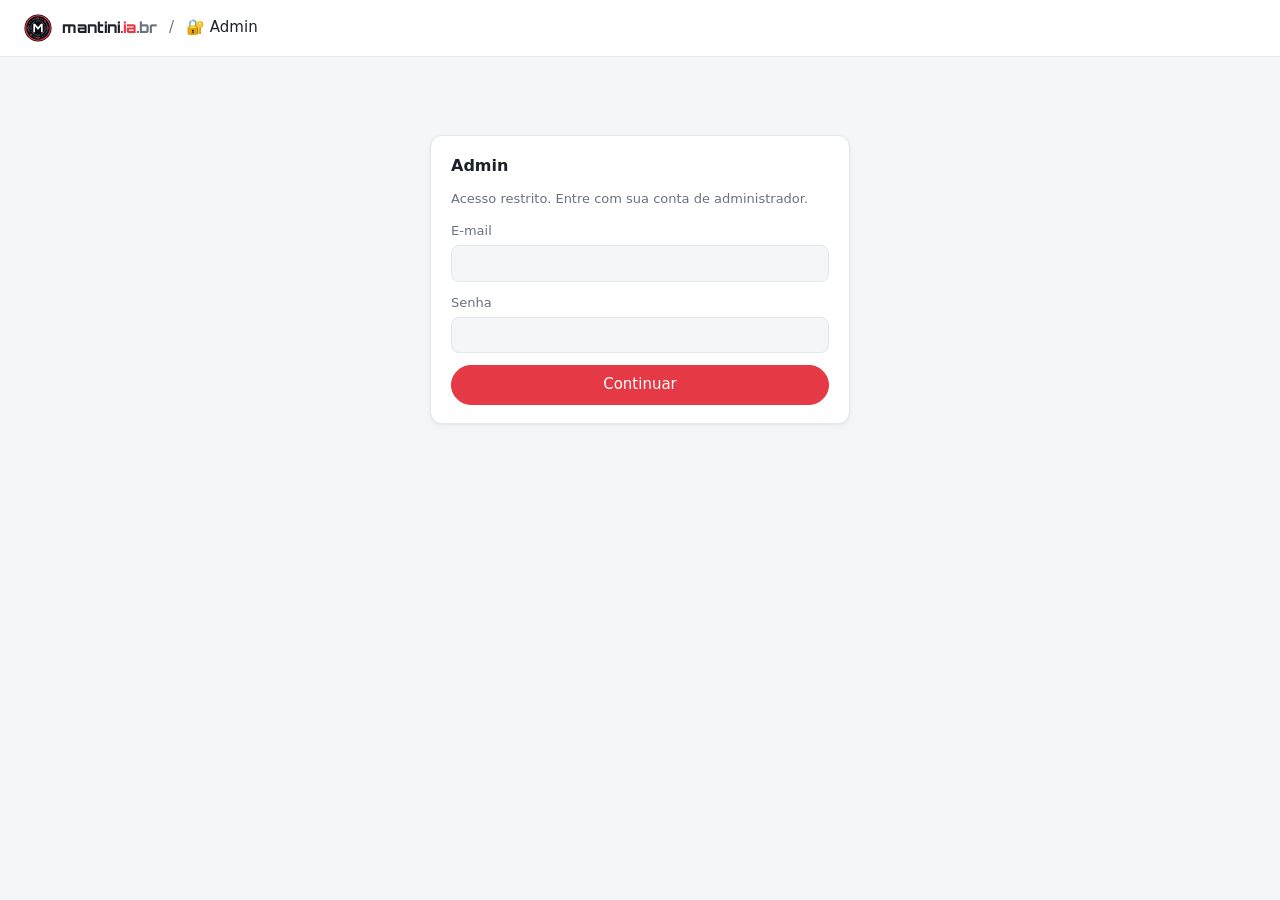
==== admin/index.html @ 5e849b02 "Admin mantini.ia.br: usuários e controle de acesso com segundo fator - /admin/: login + autenticador" ====
<!doctype html>
<html lang="pt-BR">
<head>
  <meta charset="utf-8">
  <meta name="viewport" content="width=device-width, initial-scale=1">
  <!-- Admin: fora do Google, sem cache e sem scripts de fora -->
  <meta name="robots" content="noindex, nofollow">
  <meta http-equiv="Cache-Control" content="no-store">
  <meta http-equiv="Content-Security-Policy" content="default-src 'self'; script-src 'self'; style-src 'self'; img-src 'self' data:; font-src 'self'; connect-src 'self' https://wlgehyqvzqniorgtodrg.supabase.co; object-src 'none'; base-uri 'none'; form-action 'none'">
  <meta name="referrer" content="no-referrer">
  <title>Admin — mantini.ia.br</title>
  <link rel="stylesheet" href="../assets/base.css?v=20261115a">
  <link rel="stylesheet" href="admin.css?v=20261115a">
  <link rel="icon" href="../assets/icon.svg">
</head>
<body>
  <header class="topbar">
    <a class="brand" href="../"><img src="../assets/icon.svg" width="28" height="28" alt=""><span>mantini<span class="ia">.ia</span><span class="tld">.br</span></span></a>
    <span class="sep">/</span><span class="sys-name">🔐 Admin</span>
    <span class="spacer"></span>
    <span id="conta" class="hidden"><span id="conta-email" class="muted small"></span> <button id="sair">Sair</button></span>
  </header>

  <main>
    <!-- carregando -->
    <section id="etapa-carregando" class="card box"><p class="muted">Carregando…</p></section>

    <!-- 1. login -->
    <section id="etapa-login" class="card box hidden">
      <h2>Admin</h2>
      <p class="small muted">Acesso restrito. Entre com sua conta de administrador.</p>
      <form id="form-login" class="stack">
        <label class="field">E-mail<input type="email" id="email" autocomplete="username" required></label>
        <label class="field">Senha<input type="password" id="senha" autocomplete="current-password" required></label>
        <button class="primary" type="submit">Continuar</button>
      </form>
    </section>

    <!-- 2a. código do autenticador -->
    <section id="etapa-totp" class="card box hidden">
      <h2>Código do autenticador</h2>
      <p class="small muted">Abra o aplicativo autenticador (Google Authenticator, Microsoft Authenticator, Authy…) e digite o código de 6 dígitos de <b>mantini.ia.br admin</b>.</p>
      <form id="form-totp" class="stack">
        <input id="codigo-totp" inputmode="numeric" autocomplete="one-time-code" pattern="[0-9]{6}" maxlength="6" required placeholder="000000" class="codigo">
        <button class="primary" type="submit">Entrar</button>
      </form>
    </section>

    <!-- 2b. cadastrar autenticador (primeiro acesso) -->
    <section id="etapa-cadastrar" class="card box hidden">
      <h2>Ative o segundo fator</h2>
      <p class="small muted">O admin exige um aplicativo autenticador. Escaneie o QR code com o aplicativo (ou digite a chave) e confirme com o código gerado.</p>
      <div class="qr"><img id="qr" alt="QR code do autenticador"></div>
      <p class="small">Chave: <code id="segredo"></code></p>
      <form id="form-cadastrar" class="stack">
        <input id="codigo-novo" inputmode="numeric" autocomplete="one-time-code" pattern="[0-9]{6}" maxlength="6" required placeholder="000000" class="codigo">
        <button class="primary" type="submit">Confirmar e entrar</button>
      </form>
    </section>

    <!-- negado -->
    <section id="etapa-negado" class="card box hidden">
      <h2>Sem acesso</h2>
      <p>Esta conta não tem acesso ao admin. A tentativa foi registrada.</p>
      <p><a href="../">← Voltar ao início</a></p>
    </section>

    <p id="msg" class="small" role="status"></p>

    <!-- 3. painel -->
    <section id="etapa-painel" class="hidden">
      <div class="resumo" id="resumo"></div>

      <div class="card">
        <h2>Novo usuário</h2>
        <form id="form-novo" class="row">
          <label class="field grow">E-mail<input type="email" id="novo-email" required></label>
          <fieldset class="field"><legend>Sistemas</legend><span id="novo-sistemas" class="checks"></span></fieldset>
          <fieldset class="field"><legend>Senha</legend>
            <span class="checks">
              <label><input type="radio" name="modo" value="senha" checked> Senha temporária (eu passo para a pessoa)</label>
              <label><input type="radio" name="modo" value="link"> Link por e-mail (a pessoa cria a senha)</label>
            </span>
          </fieldset>
          <label class="check-admin"><input type="checkbox" id="novo-admin"> Admin</label>
          <button class="primary" type="submit">Criar</button>
        </form>
      </div>

      <div class="card">
        <div class="head"><h2>Usuários</h2><input id="busca" placeholder="Buscar e-mail…"></div>
        <div class="tabela"><table>
          <thead><tr><th>Usuário</th><th>Sistemas</th><th>Último acesso</th><th class="num">Uso</th><th></th></tr></thead>
          <tbody id="usuarios"></tbody>
        </table></div>
      </div>

      <div class="card">
        <h2>Auditoria</h2>
        <div class="tabela"><table>
          <thead><tr><th>Quando</th><th>Quem</th><th>Ação</th><th>Conta</th><th>Detalhe</th></tr></thead>
          <tbody id="log"></tbody>
        </table></div>
      </div>
      <p class="small muted">A sessão do admin vale só nesta aba e termina após 30 minutos sem uso.</p>
    </section>
  </main>

  <!-- resultado com senha temporária -->
  <dialog id="dlg-senha">
    <h2>Senha temporária</h2>
    <p class="small">Passe esta senha para <b id="senha-email"></b> por um canal seguro. Ela <b>não será mostrada de novo</b>. No primeiro acesso, a pessoa precisará criar uma senha própria.</p>
    <p class="senha-box"><code id="senha-valor"></code> <button id="copiar">Copiar</button></p>
    <div class="actions"><button id="fechar-senha" class="primary">Fechei, já copiei</button></div>
  </dialog>

  <!-- confirmar exclusão -->
  <dialog id="dlg-excluir">
    <form id="form-excluir">
      <h2>Excluir conta</h2>
      <p class="small">Isso apaga a conta <b id="excluir-email"></b>, todos os processos, andamentos, audiências e documentos dela. Não dá para desfazer.</p>
      <label class="field">Digite o e-mail para confirmar<input id="excluir-confirmar" required autocomplete="off"></label>
      <div class="actions"><button type="button" id="cancelar-excluir">Cancelar</button><button class="danger" type="submit">Excluir</button></div>
    </form>
  </dialog>

  <script src="../assets/vendor/supabase-2.119.0.js"></script>
  <script src="../assets/config.js"></script>
  <script src="admin.js?v=20261115a"></script>
</body>
</html>
---- assets/base.css ----
/* Orbitron (SIL Open Font License 1.1 — ver assets/fonts/OFL-Orbitron.txt) */
@font-face { font-family: 'Orbitron'; font-weight: 800; font-display: swap; src: url('fonts/orbitron-800.woff2') format('woff2'); }

/* Estilo compartilhado entre o portal e todos os sistemas. */
:root {
  --bg: #f5f6f8;
  --card: #ffffff;
  --text: #1d2129;
  --muted: #6b7280;
  --line: #e5e7eb;
  --accent: #e63946;
  --accent-soft: #fdecee;
  --ok: #16a34a;
  --warn: #d97706;
  --danger: #b91c1c;
  --radius: 12px;
  --shadow: 0 1px 2px rgba(0,0,0,.04), 0 2px 8px rgba(0,0,0,.04);
  font-family: system-ui, -apple-system, "Segoe UI", Roboto, sans-serif;
  color-scheme: light dark;
}
@media (prefers-color-scheme: dark) {
  :root {
    --bg: #111318; --card: #1a1d24; --text: #e6e8ec; --muted: #9aa1ad;
    --line: #2a2f39; --accent: #ff5c66; --accent-soft: #3a1c20; --danger: #f87171;
    --shadow: none;
  }
}
* { box-sizing: border-box; }
body { margin: 0; background: var(--bg); color: var(--text); font-size: 15px; line-height: 1.45; }
a { color: var(--accent); text-decoration: none; }
a:hover { text-decoration: underline; }

.topbar {
  display: flex; align-items: center; gap: 12px;
  padding: 14px 24px; background: var(--card); border-bottom: 1px solid var(--line);
}
.topbar .brand { font-weight: 700; color: var(--text); }
.topbar .sep { color: var(--muted); }
.topbar .spacer { flex: 1; }
main { max-width: 1100px; margin: 0 auto; padding: 24px; }

.card {
  background: var(--card); border: 1px solid var(--line); border-radius: var(--radius);
  box-shadow: var(--shadow); padding: 18px 20px; margin-bottom: 16px;
}
.card h2 { margin: 0 0 12px; font-size: 16px; }
.muted { color: var(--muted); }
.small { font-size: 13px; }
.row { display: flex; flex-wrap: wrap; gap: 10px; align-items: end; }
.row > .grow { flex: 1; min-width: 160px; }

label.field { display: flex; flex-direction: column; gap: 4px; font-size: 13px; color: var(--muted); }
input, select {
  font: inherit; color: var(--text); background: var(--bg);
  border: 1px solid var(--line); border-radius: 8px; padding: 8px 10px;
}
input:focus, select:focus { outline: 2px solid var(--accent-soft); border-color: var(--accent); }

button, .btn {
  font: inherit; cursor: pointer; border-radius: 999px; padding: 8px 16px;
  border: 1px solid var(--line); background: var(--card); color: var(--text);
}
button:hover, .btn:hover { border-color: var(--accent); text-decoration: none; }
button.primary { background: var(--accent); border-color: var(--accent); color: #fff; }
button.danger { color: var(--danger); }
button.ok { background: var(--ok); border-color: var(--ok); color: #fff; }
button.warn { background: var(--warn); border-color: var(--warn); color: #fff; }
button:disabled { opacity: .45; cursor: not-allowed; }

table { width: 100%; border-collapse: collapse; font-size: 14px; }
th, td { text-align: left; padding: 8px 10px; border-bottom: 1px solid var(--line); }
th { color: var(--muted); font-weight: 600; font-size: 12px; text-transform: uppercase; letter-spacing: .03em; }
td.num, th.num { text-align: right; font-variant-numeric: tabular-nums; }
tbody tr:hover { background: var(--accent-soft); }
tr.running td { font-weight: 600; }
.pos { color: var(--ok); } .neg { color: var(--danger); }

.tabs { display: flex; gap: 4px; margin-bottom: 16px; flex-wrap: wrap; }
.tabs button { border-radius: 999px; }
.tabs button.active { background: var(--accent); color: #fff; border-color: var(--accent); }

.badge { display: inline-block; padding: 2px 10px; border-radius: 999px; font-size: 12px; background: var(--line); color: var(--muted); }
.badge.on { background: #dcfce7; color: #166534; }
.badge.pause { background: #fef3c7; color: #92400e; }

dialog { border: 1px solid var(--line); border-radius: var(--radius); background: var(--card); color: var(--text); padding: 20px; min-width: 320px; }
dialog::backdrop { background: rgba(0,0,0,.35); }
dialog .actions { display: flex; justify-content: flex-end; gap: 8px; margin-top: 16px; }

.grid { display: grid; grid-template-columns: repeat(auto-fill, minmax(260px, 1fr)); gap: 16px; }
.big { font-size: 28px; font-weight: 700; font-variant-numeric: tabular-nums; }
.hidden { display: none !important; }

.topbar .brand { display: inline-flex; align-items: center; gap: 10px; font-family: 'Orbitron', system-ui, sans-serif; font-weight: 800; }
.topbar .brand img { width: 28px; height: 28px; flex: none; }
.topbar .brand .ia { color: var(--accent); }
.topbar .brand .tld { color: var(--muted); font-weight: 500; }

/* Páginas protegidas ficam ocultas até o login ser confirmado */
html.auth-pending body > main { visibility: hidden; }
#user-slot { display: flex; align-items: center; gap: 10px; }
#user-slot button, #user-slot .btn { padding: 5px 12px; font-size: 13px; }
.notice { padding: 10px 14px; border-radius: 10px; background: var(--accent-soft); color: var(--text); margin-bottom: 14px; }
.error { color: var(--danger); }

/* ícone do sistema na barra do topo */
.topbar .sys-name { display: inline-flex; align-items: center; gap: 8px; color: var(--text); }
.topbar .sys-name img { width: 28px; height: 28px; flex: none; }
---- admin/admin.css ----
/* Admin — estilos próprios (a página não aceita estilos embutidos, por segurança). */
.box { max-width: 420px; margin: 6vh auto 16px; }
.stack { display: flex; flex-direction: column; gap: 12px; }
.codigo { font-size: 24px; letter-spacing: .3em; text-align: center; font-variant-numeric: tabular-nums; }
.qr { display: flex; justify-content: center; background: #fff; border-radius: 12px; padding: 12px; margin: 10px 0; }
.qr img { width: 200px; height: 200px; }
#msg { text-align: center; }
#conta { display: inline-flex; align-items: center; gap: 10px; }
#conta button { padding: 5px 12px; font-size: 13px; }

.resumo { display: grid; grid-template-columns: repeat(auto-fit, minmax(150px, 1fr)); gap: 12px; margin-bottom: 16px; }
.resumo div { background: var(--card); border: 1px solid var(--line); border-radius: var(--radius); padding: 12px 16px; }
.resumo span { display: block; font-size: 12px; color: var(--muted); text-transform: uppercase; letter-spacing: .03em; }
.resumo b { font-size: 24px; font-variant-numeric: tabular-nums; }

fieldset.field { border: 0; padding: 0; margin: 0; }
fieldset.field legend { font-size: 13px; color: var(--muted); padding: 0; margin-bottom: 4px; }
.checks { display: flex; flex-direction: column; gap: 4px; font-size: 14px; color: var(--text); }
.checks label, .check-admin { display: flex; gap: 6px; align-items: center; cursor: pointer; }
.check-admin { font-size: 14px; padding-bottom: 8px; }

.head { display: flex; justify-content: space-between; align-items: center; gap: 12px; margin-bottom: 8px; flex-wrap: wrap; }
.head h2 { margin: 0; }
.tabela { overflow-x: auto; }
td { vertical-align: top; }
td .email { font-weight: 600; }
td .tags { display: flex; gap: 4px; flex-wrap: wrap; margin-top: 4px; }
.tag { font-size: 11px; padding: 1px 8px; border-radius: 999px; background: var(--line); color: var(--muted); white-space: nowrap; }
.tag.admin { background: #fee2e2; color: #b91c1c; }
.tag.bloqueado { background: #1d2129; color: #fff; }
.tag.alerta { background: #fef3c7; color: #92400e; }
.tag.ok { background: #dcfce7; color: #166534; }
td.sis label { display: flex; gap: 6px; align-items: center; font-size: 13px; white-space: nowrap; }
td.acoes { min-width: 230px; }
td.acoes .botoes { display: flex; flex-wrap: wrap; gap: 4px; justify-content: flex-end; }
td.acoes button { padding: 3px 9px; font-size: 12px; }
tr.eu td { background: var(--accent-soft); }
#log td { font-size: 13px; }
#log td.detalhe { color: var(--muted); font-family: ui-monospace, monospace; font-size: 12px; }

.senha-box { display: flex; gap: 10px; align-items: center; justify-content: center; margin: 16px 0; }
.senha-box code { font-size: 22px; background: var(--bg); border: 1px solid var(--line); border-radius: 8px; padding: 8px 14px; letter-spacing: .05em; user-select: all; }
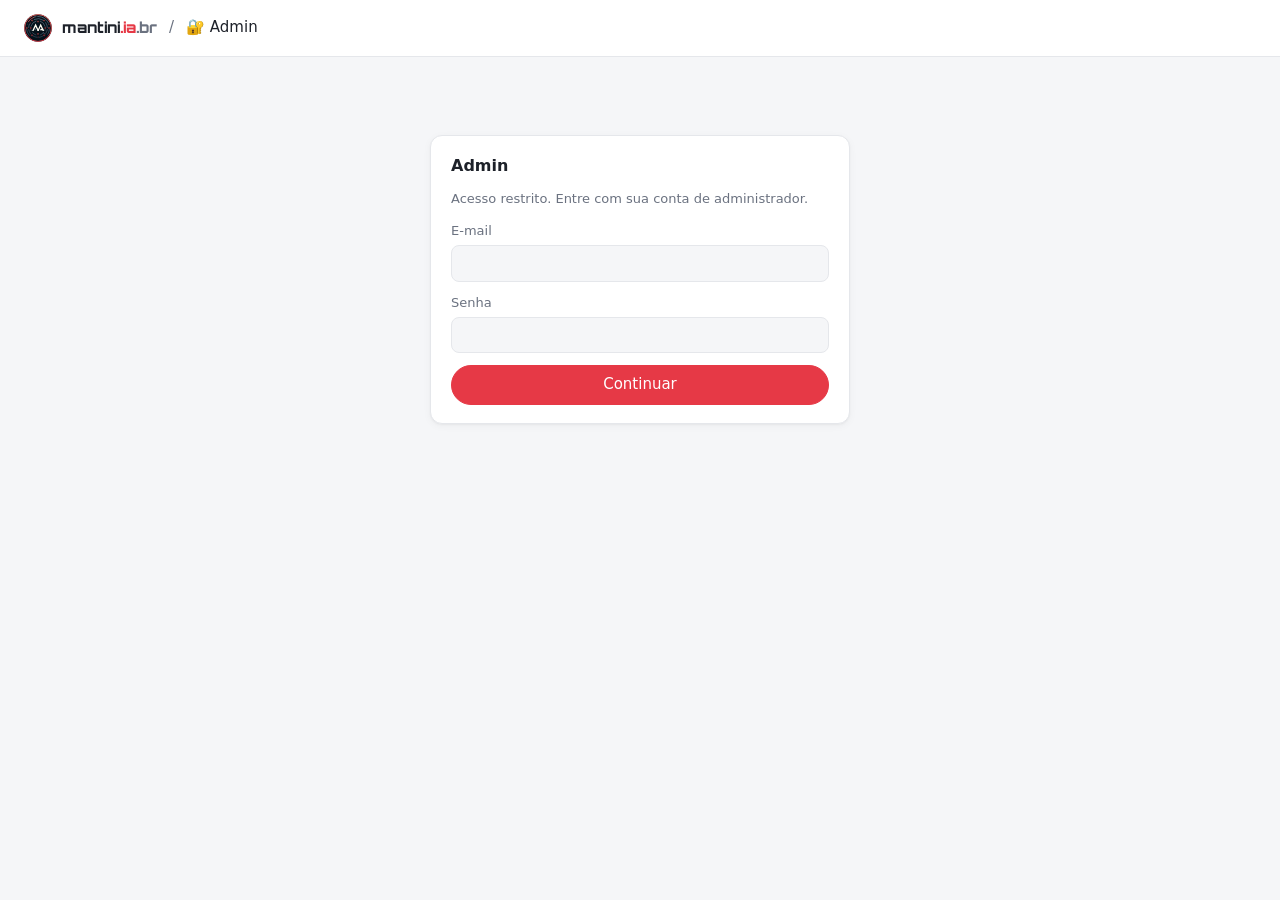
==== commit 81ca4ff8: "Logo original como padrão do site: emblema redesenhado em vetor, ícones dos sistemas com o mesmo emb" ====
--- a/admin/index.html
+++ b/admin/index.html
@@ -9,13 +9,14 @@
   <meta http-equiv="Content-Security-Policy" content="default-src 'self'; script-src 'self'; style-src 'self'; img-src 'self' data:; font-src 'self'; connect-src 'self' https://wlgehyqvzqniorgtodrg.supabase.co; object-src 'none'; base-uri 'none'; form-action 'none'">
   <meta name="referrer" content="no-referrer">
   <title>Admin — mantini.ia.br</title>
-  <link rel="stylesheet" href="../assets/base.css?v=20261115a">
+  <link rel="stylesheet" href="../assets/base.css?v=20261116a">
   <link rel="stylesheet" href="admin.css?v=20261115a">
-  <link rel="icon" href="../assets/icon.svg">
+  <link rel="icon" href="../assets/icon.svg?v=20261121">
+  <link rel="icon" type="image/png" sizes="32x32" href="../assets/favicon-32.png?v=20261121">
 </head>
 <body>
   <header class="topbar">
-    <a class="brand" href="../"><img src="../assets/icon.svg" width="28" height="28" alt=""><span>mantini<span class="ia">.ia</span><span class="tld">.br</span></span></a>
+    <a class="brand" href="../"><img src="../assets/icon.svg?v=20261121" width="28" height="28" alt=""><span>mantini<span class="ia">.ia</span><span class="tld">.br</span></span></a>
     <span class="sep">/</span><span class="sys-name">🔐 Admin</span>
     <span class="spacer"></span>
     <span id="conta" class="hidden"><span id="conta-email" class="muted small"></span> <button id="sair">Sair</button></span>
--- a/assets/base.css
+++ b/assets/base.css
@@ -106,3 +106,5 @@
 /* ícone do sistema na barra do topo */
 .topbar .sys-name { display: inline-flex; align-items: center; gap: 8px; color: var(--text); }
 .topbar .sys-name img { width: 28px; height: 28px; flex: none; }
+
+progress { accent-color: var(--accent); }
